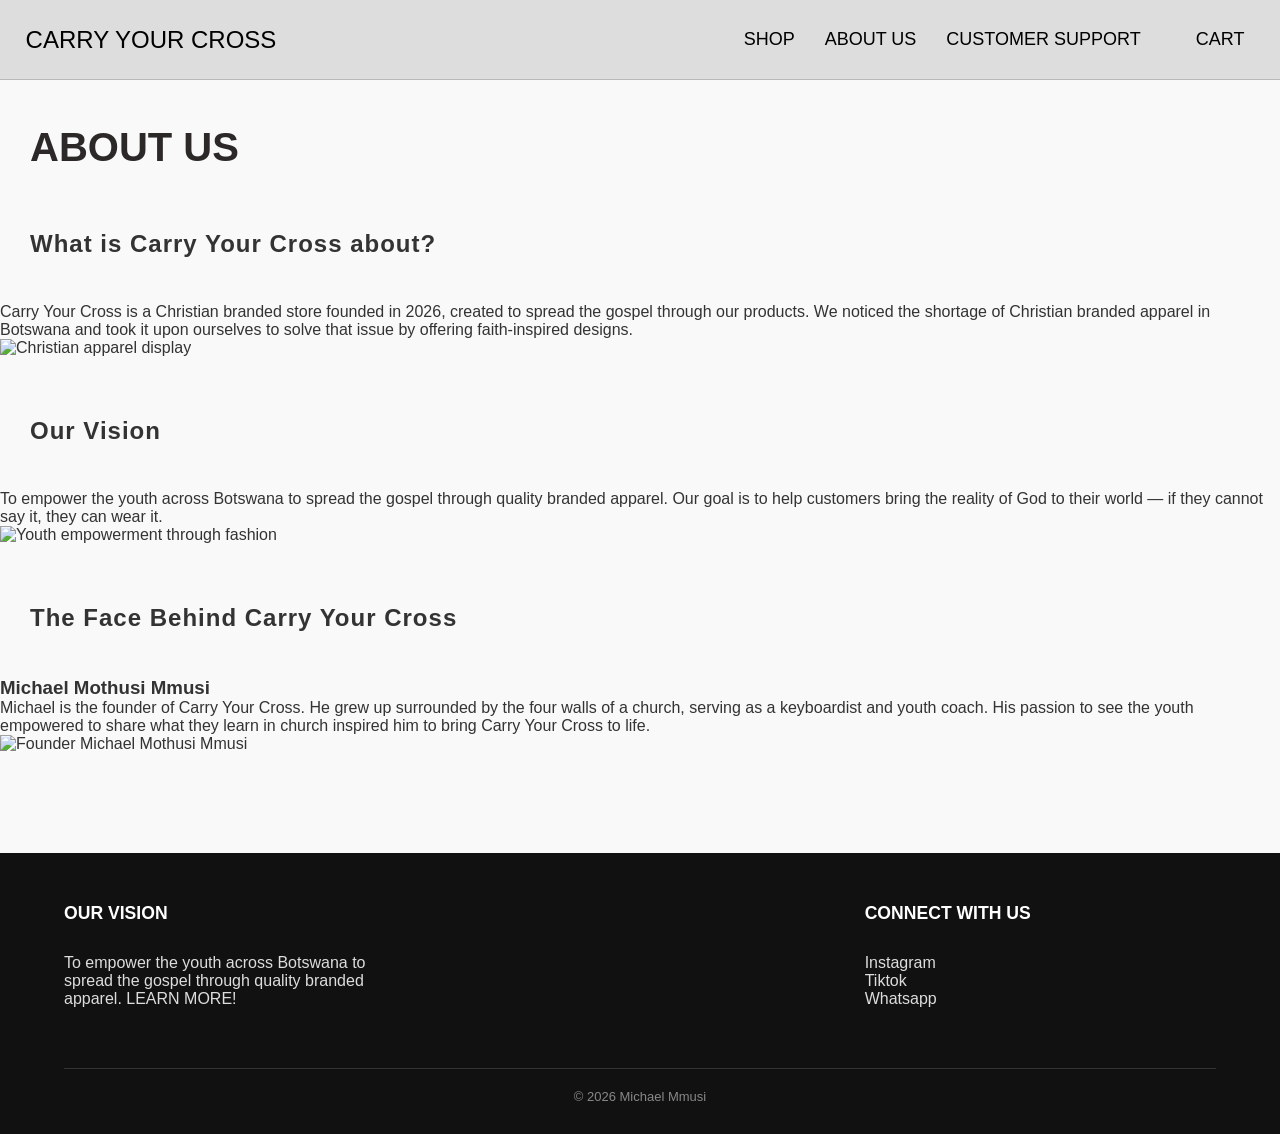
==== about.html @ c4ff5cf4 "add all pages" ====
<!DOCTYPE html>
<html lang="en">
<head>
    <meta charset="UTF-8">
    <meta name="viewport" content="width=device-width, initial-scale=1.0">
    <title>Carry Your Cross - About Us</title>
    <link rel="stylesheet" href="styles.css">
</head>
<body>

     <header>
        <div class="header-container">
            <a href="index.html" class="logo">CARRY YOUR CROSS</a>
            
            <nav>
                <a href="store.html">SHOP</a> 
                <a href="about.html">ABOUT US</a> 
                <a href="contact us.html">CUSTOMER SUPPORT</a>
                <a href="cart.html" class="cart">CART</a>
            </nav>
        </div>
    </header>

    <main>
        <h1>ABOUT US</h1>
        <article class="about-block">
            <h2>What is Carry Your Cross about?</h2>
            <p>Carry Your Cross is a Christian branded store founded in 2026, created to spread the gospel through our products. We noticed the shortage of Christian branded apparel in Botswana and took it upon ourselves to solve that issue by offering faith-inspired designs.</p>
            <img src="images/carryyourcross about1.jpg" alt="Christian apparel display" height="300" width="300">
        </article>

        <article class="about-block">
            <h2>Our Vision</h2>
            <p>To empower the youth across Botswana to spread the gospel through quality branded apparel. Our goal is to help customers bring the reality of God to their world — if they cannot say it, they can wear it.</p>
            <img src="images/carryyourcross about2.jpg" alt="Youth empowerment through fashion" height="300" width="300">
        </article>

        <article class="about-block">
            <h2>The Face Behind Carry Your Cross</h2>
            <h3>Michael Mothusi Mmusi</h3>
            <p>Michael is the founder of Carry Your Cross. He grew up surrounded by the four walls of a church, serving as a keyboardist and youth coach. His passion to see the youth empowered to share what they learn in church inspired him to bring Carry Your Cross to life.</p>
            <img src="images/carryyourcross about3.jpeg" alt="Founder Michael Mothusi Mmusi" height="300" width="300">
        </article>
    </main>

    <footer>
        <div class="footer-content">
            <div class="our-vision">
                <b>OUR VISION</b><br>
                To empower the youth across Botswana to spread the gospel through quality branded apparel. <a href="about.html">LEARN MORE!</a>
            </div>
            <div class="connect">
                <b>CONNECT WITH US</b><br>
                <a href="https://www.instagram.com/michael.mmusi/">Instagram<br>
                <a href="https://www.tiktok.com/@mothusi.mmusi">Tiktok</a><br>
                <a href="https://wa.me/26771760915">Whatsapp</a><br>
            </div>
        </div>
            <div class="copyright">        
                <a>&copy; 2026 Michael Mmusi</a>
            </div>
    </footer>
</body>
</html>
---- styles.css ----
* {
    margin: 0;
    padding: 0;
    box-sizing: border-box;
}

body {
    font-family: Arial, Helvetica, sans-serif;
    background-color: #f9f9f9;
    color: #333;
}


header {
    background-color: #ddd;
    border-bottom: 1px solid #b9b7b7;
    padding: 2%;
    margin: 0%;
    position:sticky;
    top: 0%;
}

.header-container {
    max-width: 1500px;
    display: flex;
    justify-content: space-between;
    align-items: center;
}

.logo {
    text-decoration: solid;
    font-weight: 500;
    font-size:x-large;
    font-family: 'Lucida Sans', 'Lucida Sans Regular', 'Lucida Grande', 'Lucida Sans Unicode', Geneva, Verdana, sans-serif;
    color: black;

}

nav {
    gap: 10px;
    display: flex;
    color: #333;
}

nav a {
    color:black;
    margin: 0 10px;
    font-family: 'Lucida Sans', 'Lucida Sans Regular', 'Lucida Grande', 'Lucida Sans Unicode', Geneva, Verdana, sans-serif;
    text-decoration: solid;
    font-size: large;

}

nav a:hover {
    font-weight: bold;
    text-decoration: overline
}

.cart {
    margin-left: 35px;
    display: flex;
}

.cart:hover {
    color: rgb(85, 83, 83);
}

h1 {
    margin: 45px 0 0 30px;
    COLOR: #2c2828;
   font-size: clamp(1.9rem, 5.5vw, 2.5rem);
}

.tagline {
    margin-top: 30px;
    margin-left: 30px;
    font-size: clamp(1.05rem, 3.8vw, 1.25rem);
    color: rgb(22, 16, 16);
}

.hero-container {
    display: flex;
    justify-content: space-between;
    gap: 50px;
    max-width: 1150px;
    margin: 0 auto 0px;
    padding: 0 5%;
    flex-wrap: wra2p;
}

.image {
    width: 50%;
    max-width: 1200px;
    height: 35%;
    border: rgb(85, 83, 83) 1px solid;
}

.image img {
    width: 100%;
    height: 100%;
    object-fit: cover;
}

.verse {
    width: 35%;
    max-width: 1200px;
    height: 50%;
    background-color: #f9f9f9;
    border: 1px solid #ddd;
    padding: 45px 24px;
    font-size: 0.97rem;
    line-height: 1.65;
    color: #333;
}

h2 {
    font-weight: 700;
    text-align:left;
    margin: 60px 0 45px 30px;
    letter-spacing: 1px;
}

.categories {
    display : grid;
    grid-template-columns: repeat(auto-fit, minmax(340px, 1fr));
    gap: 30px;
    width: 100%;
    max-width: 1100px;
    margin: 0 auto;
    padding: 0 5%;
}

.category-box {
    border: black solid 2px;
    background-color: whitesmoke;
    padding: 40px 25px;
    text-align: center;
    display: flex;
    justify-content: center;
    font-family: 'Lucida Sans', 'Lucida Sans Regular', 'Lucida Grande', 'Lucida Sans Unicode', Geneva, Verdana, sans-serif;
    transition: background 0.3s;
}

.category-box:hover {
    font-weight: 600;
    background-color: #f2eded;
}

.category-box a {
    text-decoration: none;
    color: black;
    display: block;
}

.category-box h3 {
    margin-bottom: 10px;
}

.category-box p {
    color: rgb(43, 47, 47);
}

.store-grid {
 display: grid;
 grid-template-columns: max-content(3);
 gap: 30px;
 max-width:1100px ;   
}

.featured {
    display: grid;
    grid-template-columns: repeat(auto-fit, minmax(280px, 1fr));
    gap:30px;
    max-width: 1100px;
    width: 100%;
    margin: 0 auto;
    padding: 0 5%;
}

.product {
    border: 1px solid #ddd;
    background-color: whitesmoke;
    padding: 20px 15px;
    text-align: center;
}

.product img {
    width: 100%;
    height: 260px;
    object-fit: contain;
    margin: 2px 2px 15px;
    padding: 10px;

}

.product b {
    display: block;
    color: #111;
    margin-bottom: 15px;
    font-size: medium;
}

.product p {
    font-weight:500;
    color:#111;
    margin-bottom: 15px;
    font-size: medium;

}

.product button {
    cursor: pointer;
    color: aquamarine;
    background-color: #111;
    padding: 12px 28px;
    font-weight: 500;
    border: none;
    max-width: 200px;
    width: 100%;
    transition: background 0.3s;
}

.product button:hover {
    background-color: #333;
    font-weight: 600;
}


footer {
    background-color: #111;
    color: #ddd;
    padding: 50px 5% 30px;
    margin-top: 100px;
    font-size: medium;
}

.footer-content {
    max-width: 1300px;
    width: 100%;
    margin: 0 auto;
    display: flex;
    justify-content: space-between;
    flex-wrap: wrap;
    gap: 39%;
}

.our-vision, .connect {
    flex: 1;
    min-width: 280px;
}

.our-vision b, .connect b {
    color: white;
    font-size: 1.1rem;
    display: block;
    margin-bottom: 12px;
}

.our-vision a, .connect a {
    color: #ddd;
    text-decoration: none;
}

.our-vision a:hover, .connect a:hover {
    color: white;
    text-decoration: underline;
}

.copyright {
    text-align: center;
    margin-top: 60px;
    padding-top: 20px;
    border-top: 1px solid #333;
    color: #888;
    font-size: small;
}
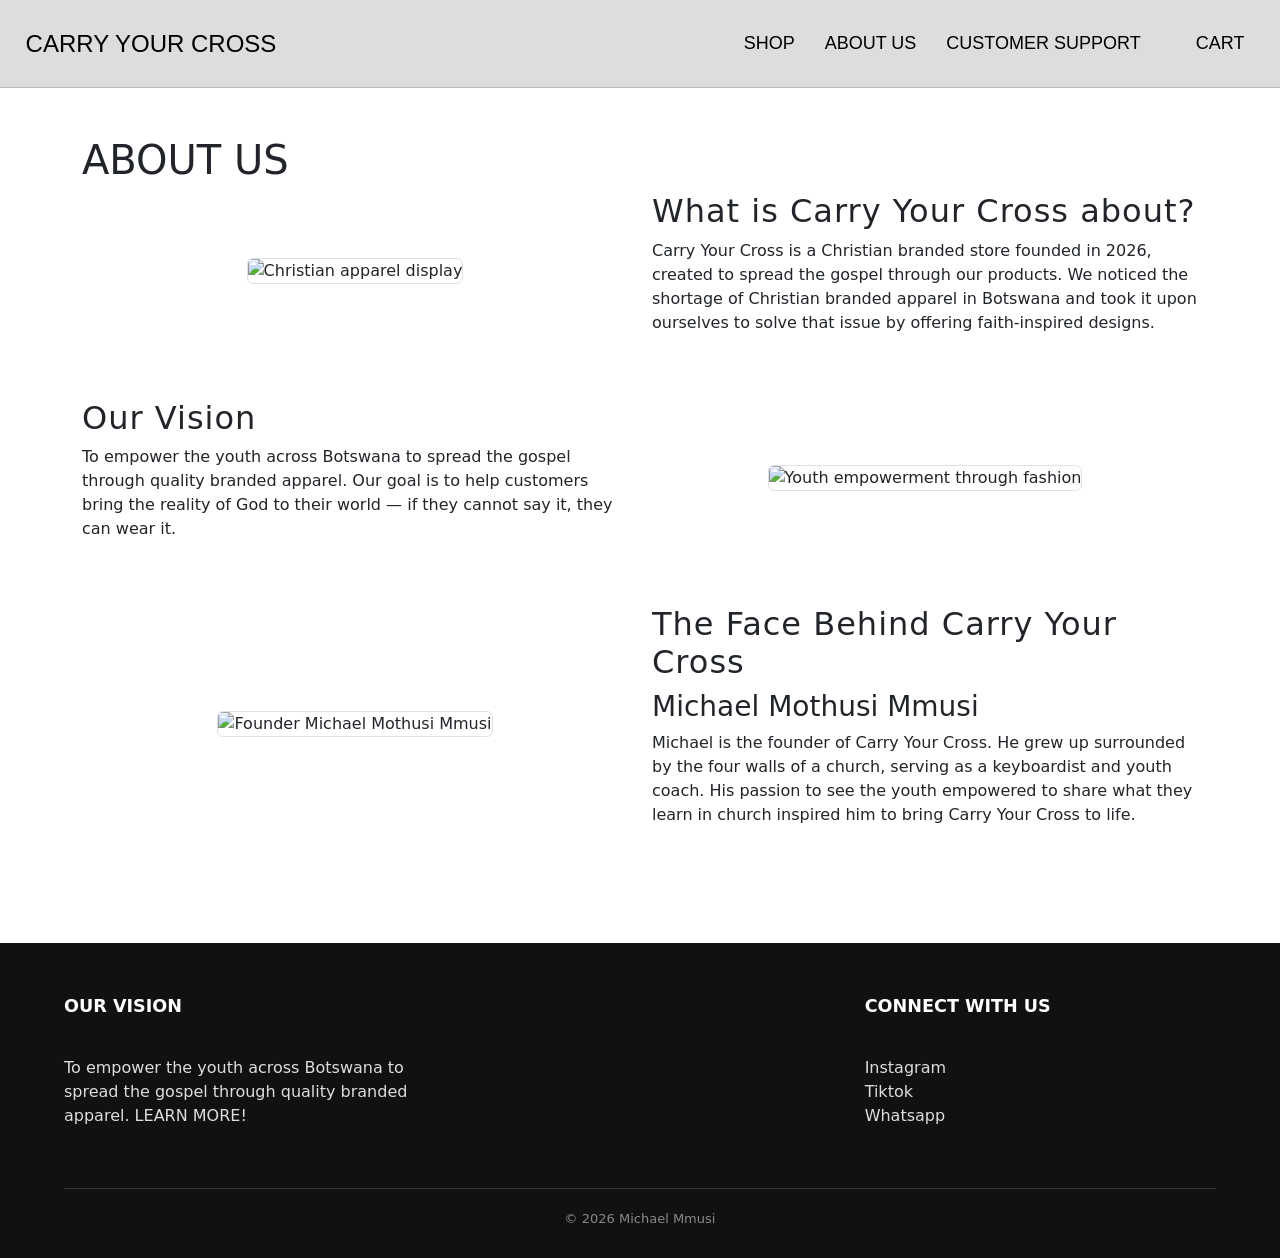
==== commit d62f8db7: "Add files via upload" ====
--- a/about.html
+++ b/about.html
@@ -1,64 +1,85 @@
-<!DOCTYPE html>
-<html lang="en">
-<head>
-    <meta charset="UTF-8">
-    <meta name="viewport" content="width=device-width, initial-scale=1.0">
-    <title>Carry Your Cross - About Us</title>
-    <link rel="stylesheet" href="styles.css">
-</head>
-<body>
-
-     <header>
-        <div class="header-container">
-            <a href="index.html" class="logo">CARRY YOUR CROSS</a>
-            
-            <nav>
-                <a href="store.html">SHOP</a> 
-                <a href="about.html">ABOUT US</a> 
-                <a href="contact us.html">CUSTOMER SUPPORT</a>
-                <a href="cart.html" class="cart">CART</a>
-            </nav>
-        </div>
-    </header>
-
-    <main>
-        <h1>ABOUT US</h1>
-        <article class="about-block">
-            <h2>What is Carry Your Cross about?</h2>
-            <p>Carry Your Cross is a Christian branded store founded in 2026, created to spread the gospel through our products. We noticed the shortage of Christian branded apparel in Botswana and took it upon ourselves to solve that issue by offering faith-inspired designs.</p>
-            <img src="images/carryyourcross about1.jpg" alt="Christian apparel display" height="300" width="300">
-        </article>
-
-        <article class="about-block">
-            <h2>Our Vision</h2>
-            <p>To empower the youth across Botswana to spread the gospel through quality branded apparel. Our goal is to help customers bring the reality of God to their world — if they cannot say it, they can wear it.</p>
-            <img src="images/carryyourcross about2.jpg" alt="Youth empowerment through fashion" height="300" width="300">
-        </article>
-
-        <article class="about-block">
-            <h2>The Face Behind Carry Your Cross</h2>
-            <h3>Michael Mothusi Mmusi</h3>
-            <p>Michael is the founder of Carry Your Cross. He grew up surrounded by the four walls of a church, serving as a keyboardist and youth coach. His passion to see the youth empowered to share what they learn in church inspired him to bring Carry Your Cross to life.</p>
-            <img src="images/carryyourcross about3.jpeg" alt="Founder Michael Mothusi Mmusi" height="300" width="300">
-        </article>
-    </main>
-
-    <footer>
-        <div class="footer-content">
-            <div class="our-vision">
-                <b>OUR VISION</b><br>
-                To empower the youth across Botswana to spread the gospel through quality branded apparel. <a href="about.html">LEARN MORE!</a>
-            </div>
-            <div class="connect">
-                <b>CONNECT WITH US</b><br>
-                <a href="https://www.instagram.com/michael.mmusi/">Instagram<br>
-                <a href="https://www.tiktok.com/@mothusi.mmusi">Tiktok</a><br>
-                <a href="https://wa.me/26771760915">Whatsapp</a><br>
-            </div>
-        </div>
-            <div class="copyright">        
-                <a>&copy; 2026 Michael Mmusi</a>
-            </div>
-    </footer>
-</body>
-</html>
+<!DOCTYPE html>
+<html lang="en">
+<head>
+  <meta charset="UTF-8">
+  <meta name="viewport" content="width=device-width, initial-scale=1.0">
+  <title>Carry Your Cross - About Us</title>
+  <link rel="stylesheet" href="styles.css">
+  <link href="https://cdn.jsdelivr.net/npm/bootstrap@5.3.0/dist/css/bootstrap.min.css" rel="stylesheet">
+</head>
+<body>
+  <header>
+    <div class="header-container">
+      <a href="index.html" class="logo">CARRY YOUR CROSS</a>
+      <nav>
+        <a href="Store.html">SHOP</a> 
+        <a href="about.html">ABOUT US</a> 
+        <a href="contact-us.html">CUSTOMER SUPPORT</a>
+        <a href="Cart.html" class="cart">CART</a>
+      </nav>
+    </div>
+  </header>
+
+  <main class="container my-5">
+    <h1>ABOUT US</h1>
+    <div class="row align-items-center mb-5">
+      <div class="col-12 col-md-6 text-center">
+        <img src="images/carryyourcross about1.jpg" alt="Christian apparel display" class="img-fluid rounded border" style="max-height:400px; object-fit:cover;">
+      </div>
+      <div class="col-12 col-md-6">
+        <h2>What is Carry Your Cross about?</h2>
+        <p>Carry Your Cross is a Christian branded store founded in 2026, created to spread the gospel through our products.
+        We noticed the shortage of Christian branded apparel in Botswana and took it upon ourselves to solve that issue 
+        by offering faith-inspired designs.</p>
+      </div>
+    </div>
+
+
+    <div class="row align-items-center mb-5">
+      <div class="col-12 col-md-6 order-md-2 text-center">
+        <img src="images/carryyourcross about2.jpg" alt="Youth empowerment through fashion" class="img-fluid rounded border" style="max-height:400px; object-fit:cover;">
+      </div>
+      <div class="col-12 col-md-6 order-md-1">
+        <h2>Our Vision</h2>
+        <p>To empower the youth across Botswana to spread the gospel through quality branded apparel. Our goal is to help customers
+        bring the reality of God to their world — if they cannot say it, they can wear it.</p>
+      </div>
+    </div>
+
+
+    <div class="row align-items-center mb-5">
+      <div class="col-12 col-md-6 text-center">
+        <img src="images/carryyourcross about3.jpeg" alt="Founder Michael Mothusi Mmusi" class="img-fluid rounded border" style="max-height:400px; object-fit:cover;">
+      </div>
+      <div class="col-12 col-md-6">
+        <h2>The Face Behind Carry Your Cross</h2>
+        <h3>Michael Mothusi Mmusi</h3>
+        <p>Michael is the founder of Carry Your Cross. He grew up surrounded by the four walls of a church, serving as a keyboardist
+        and youth coach. His passion to see the youth empowered to share what they learn in church inspired him to
+        bring Carry Your Cross to life.</p>
+      </div>
+    </div>
+  </main>
+
+  <footer>
+    <div class="footer-content">
+      <div class="our-vision">
+        <b>OUR VISION</b><br>
+        To empower the youth across Botswana to spread the gospel through quality branded apparel. <a href="about.html">LEARN MORE!</a>
+      </div>
+      <div class="connect">
+        <b>CONNECT WITH US</b><br>
+        <a href="https://www.instagram.com/michael.mmusi/">Instagram</a><br>
+        <a href="https://www.tiktok.com/@mothusi.mmusi">Tiktok</a><br>
+        <a href="https://wa.me/26771760915">Whatsapp</a><br>
+      </div>
+    </div>
+    <div class="copyright">        
+      <a>&copy; 2026 Michael Mmusi</a>
+    </div>
+  </footer>
+
+  <script src="https://cdn.jsdelivr.net/npm/@popperjs/core@2.11.6/dist/umd/popper.min.js"></script>
+  <script src="https://cdn.jsdelivr.net/npm/bootstrap@5.3.0/dist/js/bootstrap.min.js"></script>
+</body>
+</html>
--- a/styles.css
+++ b/styles.css
@@ -1,276 +1,289 @@
-* {
-    margin: 0;
-    padding: 0;
-    box-sizing: border-box;
-}
-
-body {
-    font-family: Arial, Helvetica, sans-serif;
-    background-color: #f9f9f9;
-    color: #333;
-}
-
-
-header {
-    background-color: #ddd;
-    border-bottom: 1px solid #b9b7b7;
-    padding: 2%;
-    margin: 0%;
-    position:sticky;
-    top: 0%;
-}
-
-.header-container {
-    max-width: 1500px;
-    display: flex;
-    justify-content: space-between;
-    align-items: center;
-}
-
-.logo {
-    text-decoration: solid;
-    font-weight: 500;
-    font-size:x-large;
-    font-family: 'Lucida Sans', 'Lucida Sans Regular', 'Lucida Grande', 'Lucida Sans Unicode', Geneva, Verdana, sans-serif;
-    color: black;
-
-}
-
-nav {
-    gap: 10px;
-    display: flex;
-    color: #333;
-}
-
-nav a {
-    color:black;
-    margin: 0 10px;
-    font-family: 'Lucida Sans', 'Lucida Sans Regular', 'Lucida Grande', 'Lucida Sans Unicode', Geneva, Verdana, sans-serif;
-    text-decoration: solid;
-    font-size: large;
-
-}
-
-nav a:hover {
-    font-weight: bold;
-    text-decoration: overline
-}
-
-.cart {
-    margin-left: 35px;
-    display: flex;
-}
-
-.cart:hover {
-    color: rgb(85, 83, 83);
-}
-
-h1 {
-    margin: 45px 0 0 30px;
-    COLOR: #2c2828;
-   font-size: clamp(1.9rem, 5.5vw, 2.5rem);
-}
-
-.tagline {
-    margin-top: 30px;
-    margin-left: 30px;
-    font-size: clamp(1.05rem, 3.8vw, 1.25rem);
-    color: rgb(22, 16, 16);
-}
-
-.hero-container {
-    display: flex;
-    justify-content: space-between;
-    gap: 50px;
-    max-width: 1150px;
-    margin: 0 auto 0px;
-    padding: 0 5%;
-    flex-wrap: wra2p;
-}
-
-.image {
-    width: 50%;
-    max-width: 1200px;
-    height: 35%;
-    border: rgb(85, 83, 83) 1px solid;
-}
-
-.image img {
-    width: 100%;
-    height: 100%;
-    object-fit: cover;
-}
-
-.verse {
-    width: 35%;
-    max-width: 1200px;
-    height: 50%;
-    background-color: #f9f9f9;
-    border: 1px solid #ddd;
-    padding: 45px 24px;
-    font-size: 0.97rem;
-    line-height: 1.65;
-    color: #333;
-}
-
-h2 {
-    font-weight: 700;
-    text-align:left;
-    margin: 60px 0 45px 30px;
-    letter-spacing: 1px;
-}
-
-.categories {
-    display : grid;
-    grid-template-columns: repeat(auto-fit, minmax(340px, 1fr));
-    gap: 30px;
-    width: 100%;
-    max-width: 1100px;
-    margin: 0 auto;
-    padding: 0 5%;
-}
-
-.category-box {
-    border: black solid 2px;
-    background-color: whitesmoke;
-    padding: 40px 25px;
-    text-align: center;
-    display: flex;
-    justify-content: center;
-    font-family: 'Lucida Sans', 'Lucida Sans Regular', 'Lucida Grande', 'Lucida Sans Unicode', Geneva, Verdana, sans-serif;
-    transition: background 0.3s;
-}
-
-.category-box:hover {
-    font-weight: 600;
-    background-color: #f2eded;
-}
-
-.category-box a {
-    text-decoration: none;
-    color: black;
-    display: block;
-}
-
-.category-box h3 {
-    margin-bottom: 10px;
-}
-
-.category-box p {
-    color: rgb(43, 47, 47);
-}
-
-.store-grid {
- display: grid;
- grid-template-columns: max-content(3);
- gap: 30px;
- max-width:1100px ;   
-}
-
-.featured {
-    display: grid;
-    grid-template-columns: repeat(auto-fit, minmax(280px, 1fr));
-    gap:30px;
-    max-width: 1100px;
-    width: 100%;
-    margin: 0 auto;
-    padding: 0 5%;
-}
-
-.product {
-    border: 1px solid #ddd;
-    background-color: whitesmoke;
-    padding: 20px 15px;
-    text-align: center;
-}
-
-.product img {
-    width: 100%;
-    height: 260px;
-    object-fit: contain;
-    margin: 2px 2px 15px;
-    padding: 10px;
-
-}
-
-.product b {
-    display: block;
-    color: #111;
-    margin-bottom: 15px;
-    font-size: medium;
-}
-
-.product p {
-    font-weight:500;
-    color:#111;
-    margin-bottom: 15px;
-    font-size: medium;
-
-}
-
-.product button {
-    cursor: pointer;
-    color: aquamarine;
-    background-color: #111;
-    padding: 12px 28px;
-    font-weight: 500;
-    border: none;
-    max-width: 200px;
-    width: 100%;
-    transition: background 0.3s;
-}
-
-.product button:hover {
-    background-color: #333;
-    font-weight: 600;
-}
-
-
-footer {
-    background-color: #111;
-    color: #ddd;
-    padding: 50px 5% 30px;
-    margin-top: 100px;
-    font-size: medium;
-}
-
-.footer-content {
-    max-width: 1300px;
-    width: 100%;
-    margin: 0 auto;
-    display: flex;
-    justify-content: space-between;
-    flex-wrap: wrap;
-    gap: 39%;
-}
-
-.our-vision, .connect {
-    flex: 1;
-    min-width: 280px;
-}
-
-.our-vision b, .connect b {
-    color: white;
-    font-size: 1.1rem;
-    display: block;
-    margin-bottom: 12px;
-}
-
-.our-vision a, .connect a {
-    color: #ddd;
-    text-decoration: none;
-}
-
-.our-vision a:hover, .connect a:hover {
-    color: white;
-    text-decoration: underline;
-}
-
-.copyright {
-    text-align: center;
-    margin-top: 60px;
-    padding-top: 20px;
-    border-top: 1px solid #333;
-    color: #888;
-    font-size: small;
-}
+* {
+    margin: 0;
+    padding: 0;
+    box-sizing: border-box;
+}
+
+body {
+    font-family: Arial, Helvetica, sans-serif;
+    background-color: #f9f9f9;
+    color: #333;
+}
+
+
+header {
+    background-color: #ddd;
+    border-bottom: 1px solid #b9b7b7;
+    padding: 2%;
+    margin: 0%;
+    position:sticky;
+    top: 0%;
+}
+
+.header-container {
+    max-width: 1500px;
+    display: flex;
+    flex-wrap: wrap;
+    gap: 10px;
+    justify-content: space-between;
+    align-items: center;
+}
+
+.logo {
+    text-decoration: solid;
+    font-weight: 500;
+    font-size:x-large;
+    font-family: 'Lucida Sans', 'Lucida Sans Regular', 'Lucida Grande', 'Lucida Sans Unicode', Geneva, Verdana, sans-serif;
+    color: black;
+
+}
+
+nav {
+    gap: 10px;
+    display: flex;
+    flex-wrap: wrap;
+    color: #333;
+}
+
+nav a {
+    color:black;
+    margin: 0 10px;
+    font-family: 'Lucida Sans', 'Lucida Sans Regular', 'Lucida Grande', 'Lucida Sans Unicode', Geneva, Verdana, sans-serif;
+    text-decoration: solid;
+    font-size: large;
+
+}
+
+nav a:hover {
+    font-weight: bold;
+    text-decoration: overline
+}
+
+.cart {
+    margin-left: 35px;
+    display: flex;
+}
+
+.cart:hover {
+    color: rgb(85, 83, 83);
+}
+
+h1 {
+    COLOR: #2c2828;
+   font-size: clamp(1.9rem, 5.5vw, 2.5rem);
+   margin: 45px 0 0;
+}
+
+.tagline {
+    margin-top: 30px;
+    font-size: clamp(1.05rem, 3.8vw, 1.25rem);
+    color: rgb(22, 16, 16);
+    margin-top: 20px;
+}
+
+
+h2 {
+    font-weight: 700;
+    text-align:left;
+    letter-spacing: 1px;
+    margin: 60px 0 30px 0;
+}
+
+#cartTable {
+    background-color: #fff;
+    border: 1px solid #ddd;
+    width: 100%;
+    border-collapse: collapse;
+}
+#cartTable th {
+    background-color: #f2f2f2;
+    font-weight: 600;
+}
+#cartTable td, #cartTable th {
+    padding: 12px;
+    text-align: center;
+    border: 1px solid #ddd;
+}
+#cartTable tbody tr:hover {
+    background-color: #f9f9f9;
+}
+
+.summary-box button {
+    cursor: pointer;
+    background-color: #111;
+    color: aquamarine;
+    padding: 12px 28px;
+    font-weight: 500;
+    border: none;
+    width: 100%;
+    margin-bottom: 10px;
+    transition: background 0.3s;
+    border-radius: 4px;
+}
+
+.summary-box p {
+    margin-bottom: 20px;
+    font-size: 1.1rem;
+}
+.summary-box button {
+    display: block;
+    width: 100%;
+    margin-bottom: 10px;
+    padding: 12px;
+    font-size: 1rem;
+    cursor: pointer;
+    border-radius: 4px;
+}
+
+.summary-box button:hover {
+    background-color: #333;
+    font-weight: 600;
+}
+
+.summary-box .btn-primary {
+    background-color: #111;
+    border: none;
+    color: aquamarine;
+}
+.summary-box .btn-primary:hover {
+    background-color: #333;
+}
+
+.summary-box .btn-outline-danger {
+    background-color: transparent;
+    border: 2px solid #dc3545;
+    color: #dc3545;
+}
+
+.summary-box .btn-outline-danger:hover {
+    background-color: #dc3545;
+    color: #fff;
+}
+
+.category-box {
+    border: black solid 2px;
+    background-color: whitesmoke;
+    padding: 40px 25px;
+    text-align: center;
+    display: flex;
+    justify-content: center;
+    font-family: 'Lucida Sans', 'Lucida Sans Regular', 'Lucida Grande', 'Lucida Sans Unicode', Geneva, Verdana, sans-serif;
+    transition: background 0.3s;
+}
+
+.category-box:hover {
+    font-weight: 600;
+    background-color: #f2eded;
+}
+
+.category-box a {
+    text-decoration: none;
+    color: black;
+    display: block;
+}
+
+.category-box h3 {
+    margin-bottom: 10px;
+}
+
+.category-box p {
+    color: rgb(43, 47, 47);
+}
+
+.product {
+    border: 1px solid #ddd;
+    background-color: whitesmoke;
+    padding: 20px 15px;
+    text-align: center;
+}
+
+.product img {
+    width: 100%;
+    height: 260px;
+    object-fit: contain;
+    margin: 2px 2px 15px;
+    padding: 10px;
+
+}
+
+.product b {
+    display: block;
+    color: #111;
+    margin-bottom: 15px;
+    font-size: medium;
+}
+
+.product p {
+    font-weight:500;
+    color:#111;
+    margin-bottom: 15px;
+    font-size: medium;
+
+}
+
+.product button {
+    cursor: pointer;
+    color: aquamarine;
+    background-color: #111;
+    padding: 12px 28px;
+    font-weight: 500;
+    border: none;
+    max-width: 200px;
+    width: 100%;
+    transition: background 0.3s;
+}
+
+.product button:hover {
+    background-color: #333;
+    font-weight: 600;
+}
+
+
+footer {
+    background-color: #111;
+    color: #ddd;
+    padding: 50px 5% 30px;
+    margin-top: 100px;
+    font-size: medium;
+}
+
+.footer-content {
+    max-width: 1300px;
+    width: 100%;
+    margin: 0 auto;
+    display: flex;
+    justify-content: space-between;
+    flex-wrap: wrap;
+    gap: 39%;
+}
+
+.our-vision, .connect {
+    flex: 1;
+    min-width: 280px;
+}
+
+.our-vision b, .connect b {
+    color: white;
+    font-size: 1.1rem;
+    display: block;
+    margin-bottom: 12px;
+}
+
+.our-vision a, .connect a {
+    color: #ddd;
+    text-decoration: none;
+}
+
+.our-vision a:hover, .connect a:hover {
+    color: white;
+    text-decoration: underline;
+}
+
+.copyright {
+    text-align: center;
+    margin-top: 60px;
+    padding-top: 20px;
+    border-top: 1px solid #333;
+    color: #888;
+    font-size: small;
+}
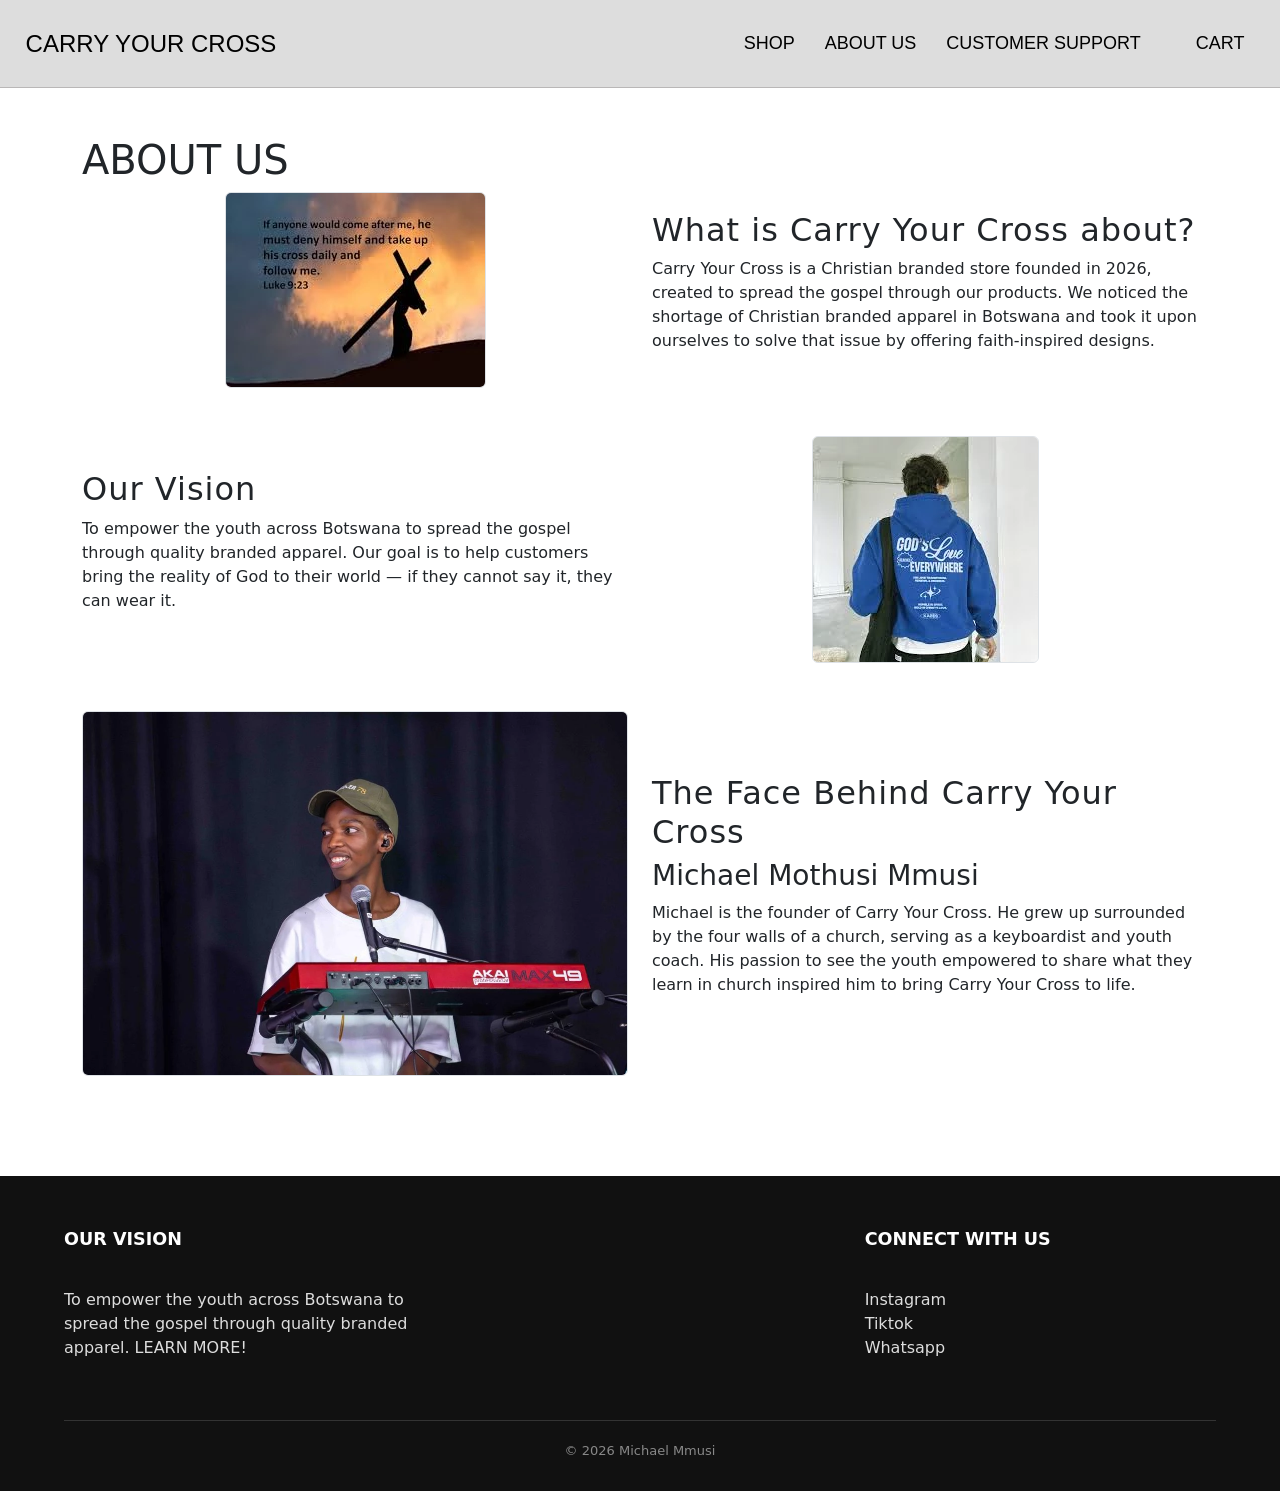
==== commit 930bb943: "fixing images" ====
--- a/about.html
+++ b/about.html
@@ -1,85 +1,85 @@
-<!DOCTYPE html>
-<html lang="en">
-<head>
-  <meta charset="UTF-8">
-  <meta name="viewport" content="width=device-width, initial-scale=1.0">
-  <title>Carry Your Cross - About Us</title>
-  <link rel="stylesheet" href="styles.css">
-  <link href="https://cdn.jsdelivr.net/npm/bootstrap@5.3.0/dist/css/bootstrap.min.css" rel="stylesheet">
-</head>
-<body>
-  <header>
-    <div class="header-container">
-      <a href="index.html" class="logo">CARRY YOUR CROSS</a>
-      <nav>
-        <a href="Store.html">SHOP</a> 
-        <a href="about.html">ABOUT US</a> 
-        <a href="contact-us.html">CUSTOMER SUPPORT</a>
-        <a href="Cart.html" class="cart">CART</a>
-      </nav>
-    </div>
-  </header>
-
-  <main class="container my-5">
-    <h1>ABOUT US</h1>
-    <div class="row align-items-center mb-5">
-      <div class="col-12 col-md-6 text-center">
-        <img src="images/carryyourcross about1.jpg" alt="Christian apparel display" class="img-fluid rounded border" style="max-height:400px; object-fit:cover;">
-      </div>
-      <div class="col-12 col-md-6">
-        <h2>What is Carry Your Cross about?</h2>
-        <p>Carry Your Cross is a Christian branded store founded in 2026, created to spread the gospel through our products.
-        We noticed the shortage of Christian branded apparel in Botswana and took it upon ourselves to solve that issue 
-        by offering faith-inspired designs.</p>
-      </div>
-    </div>
-
-
-    <div class="row align-items-center mb-5">
-      <div class="col-12 col-md-6 order-md-2 text-center">
-        <img src="images/carryyourcross about2.jpg" alt="Youth empowerment through fashion" class="img-fluid rounded border" style="max-height:400px; object-fit:cover;">
-      </div>
-      <div class="col-12 col-md-6 order-md-1">
-        <h2>Our Vision</h2>
-        <p>To empower the youth across Botswana to spread the gospel through quality branded apparel. Our goal is to help customers
-        bring the reality of God to their world — if they cannot say it, they can wear it.</p>
-      </div>
-    </div>
-
-
-    <div class="row align-items-center mb-5">
-      <div class="col-12 col-md-6 text-center">
-        <img src="images/carryyourcross about3.jpeg" alt="Founder Michael Mothusi Mmusi" class="img-fluid rounded border" style="max-height:400px; object-fit:cover;">
-      </div>
-      <div class="col-12 col-md-6">
-        <h2>The Face Behind Carry Your Cross</h2>
-        <h3>Michael Mothusi Mmusi</h3>
-        <p>Michael is the founder of Carry Your Cross. He grew up surrounded by the four walls of a church, serving as a keyboardist
-        and youth coach. His passion to see the youth empowered to share what they learn in church inspired him to
-        bring Carry Your Cross to life.</p>
-      </div>
-    </div>
-  </main>
-
-  <footer>
-    <div class="footer-content">
-      <div class="our-vision">
-        <b>OUR VISION</b><br>
-        To empower the youth across Botswana to spread the gospel through quality branded apparel. <a href="about.html">LEARN MORE!</a>
-      </div>
-      <div class="connect">
-        <b>CONNECT WITH US</b><br>
-        <a href="https://www.instagram.com/michael.mmusi/">Instagram</a><br>
-        <a href="https://www.tiktok.com/@mothusi.mmusi">Tiktok</a><br>
-        <a href="https://wa.me/26771760915">Whatsapp</a><br>
-      </div>
-    </div>
-    <div class="copyright">        
-      <a>&copy; 2026 Michael Mmusi</a>
-    </div>
-  </footer>
-
-  <script src="https://cdn.jsdelivr.net/npm/@popperjs/core@2.11.6/dist/umd/popper.min.js"></script>
-  <script src="https://cdn.jsdelivr.net/npm/bootstrap@5.3.0/dist/js/bootstrap.min.js"></script>
-</body>
-</html>
+<!DOCTYPE html>
+<html lang="en">
+<head>
+  <meta charset="UTF-8">
+  <meta name="viewport" content="width=device-width, initial-scale=1.0">
+  <title>Carry Your Cross - About Us</title>
+  <link rel="stylesheet" href="styles.css">
+  <link href="https://cdn.jsdelivr.net/npm/bootstrap@5.3.0/dist/css/bootstrap.min.css" rel="stylesheet">
+</head>
+<body>
+  <header>
+    <div class="header-container">
+      <a href="index.html" class="logo">CARRY YOUR CROSS</a>
+      <nav>
+        <a href="Store.html">SHOP</a> 
+        <a href="about.html">ABOUT US</a> 
+        <a href="contact-us.html">CUSTOMER SUPPORT</a>
+        <a href="Cart.html" class="cart">CART</a>
+      </nav>
+    </div>
+  </header>
+
+  <main class="container my-5">
+    <h1>ABOUT US</h1>
+    <div class="row align-items-center mb-5">
+      <div class="col-12 col-md-6 text-center">
+        <img src="Images/about_1.webp" alt="Christian apparel display" class="img-fluid rounded border" style="max-height:400px; object-fit:cover;">
+      </div>
+      <div class="col-12 col-md-6">
+        <h2>What is Carry Your Cross about?</h2>
+        <p>Carry Your Cross is a Christian branded store founded in 2026, created to spread the gospel through our products.
+        We noticed the shortage of Christian branded apparel in Botswana and took it upon ourselves to solve that issue 
+        by offering faith-inspired designs.</p>
+      </div>
+    </div>
+
+
+    <div class="row align-items-center mb-5">
+      <div class="col-12 col-md-6 order-md-2 text-center">
+        <img src="Images/about_2.webp" alt="Youth empowerment through fashion" class="img-fluid rounded border" style="max-height:400px; object-fit:cover;">
+      </div>
+      <div class="col-12 col-md-6 order-md-1">
+        <h2>Our Vision</h2>
+        <p>To empower the youth across Botswana to spread the gospel through quality branded apparel. Our goal is to help customers
+        bring the reality of God to their world — if they cannot say it, they can wear it.</p>
+      </div>
+    </div>
+
+
+    <div class="row align-items-center mb-5">
+      <div class="col-12 col-md-6 text-center">
+        <img src="Images/about_3.webp" alt="Founder Michael Mothusi Mmusi" class="img-fluid rounded border" style="max-height:400px; object-fit:cover;">
+      </div>
+      <div class="col-12 col-md-6">
+        <h2>The Face Behind Carry Your Cross</h2>
+        <h3>Michael Mothusi Mmusi</h3>
+        <p>Michael is the founder of Carry Your Cross. He grew up surrounded by the four walls of a church, serving as a keyboardist
+        and youth coach. His passion to see the youth empowered to share what they learn in church inspired him to
+        bring Carry Your Cross to life.</p>
+      </div>
+    </div>
+  </main>
+
+     <footer>
+        <div class="footer-content">
+            <div class="our-vision">
+                <b>OUR VISION</b><br>
+                To empower the youth across Botswana to spread the gospel through quality branded apparel. <a href="about.html">LEARN MORE!</a>
+            </div>
+            <div class="connect">
+                <b>CONNECT WITH US</b><br>
+                <a href="https://www.instagram.com/michael.mmusi/">Instagram</a><br>
+                <a href="https://www.tiktok.com/@mothusi.mmusi">Tiktok</a><br>
+                <a href="https://wa.me/26771760915">Whatsapp</a><br>
+            </div>
+        </div>
+            <div class="copyright">        
+                <a>&copy; 2026 Michael Mmusi</a>
+            </div>
+    </footer>
+
+  <script src="https://cdn.jsdelivr.net/npm/@popperjs/core@2.11.6/dist/umd/popper.min.js"></script>
+  <script src="https://cdn.jsdelivr.net/npm/bootstrap@5.3.0/dist/js/bootstrap.min.js"></script>
+</body>
+</html>
--- a/styles.css
+++ b/styles.css
@@ -1,289 +1,394 @@
-* {
-    margin: 0;
-    padding: 0;
-    box-sizing: border-box;
-}
-
-body {
-    font-family: Arial, Helvetica, sans-serif;
-    background-color: #f9f9f9;
-    color: #333;
-}
-
-
-header {
-    background-color: #ddd;
-    border-bottom: 1px solid #b9b7b7;
-    padding: 2%;
-    margin: 0%;
-    position:sticky;
-    top: 0%;
-}
-
-.header-container {
-    max-width: 1500px;
-    display: flex;
-    flex-wrap: wrap;
-    gap: 10px;
-    justify-content: space-between;
-    align-items: center;
-}
-
-.logo {
-    text-decoration: solid;
-    font-weight: 500;
-    font-size:x-large;
-    font-family: 'Lucida Sans', 'Lucida Sans Regular', 'Lucida Grande', 'Lucida Sans Unicode', Geneva, Verdana, sans-serif;
-    color: black;
-
-}
-
-nav {
-    gap: 10px;
-    display: flex;
-    flex-wrap: wrap;
-    color: #333;
-}
-
-nav a {
-    color:black;
-    margin: 0 10px;
-    font-family: 'Lucida Sans', 'Lucida Sans Regular', 'Lucida Grande', 'Lucida Sans Unicode', Geneva, Verdana, sans-serif;
-    text-decoration: solid;
-    font-size: large;
-
-}
-
-nav a:hover {
-    font-weight: bold;
-    text-decoration: overline
-}
-
-.cart {
-    margin-left: 35px;
-    display: flex;
-}
-
-.cart:hover {
-    color: rgb(85, 83, 83);
-}
-
-h1 {
-    COLOR: #2c2828;
-   font-size: clamp(1.9rem, 5.5vw, 2.5rem);
-   margin: 45px 0 0;
-}
-
-.tagline {
-    margin-top: 30px;
-    font-size: clamp(1.05rem, 3.8vw, 1.25rem);
-    color: rgb(22, 16, 16);
-    margin-top: 20px;
-}
-
-
-h2 {
-    font-weight: 700;
-    text-align:left;
-    letter-spacing: 1px;
-    margin: 60px 0 30px 0;
-}
-
-#cartTable {
-    background-color: #fff;
-    border: 1px solid #ddd;
-    width: 100%;
-    border-collapse: collapse;
-}
-#cartTable th {
-    background-color: #f2f2f2;
-    font-weight: 600;
-}
-#cartTable td, #cartTable th {
-    padding: 12px;
-    text-align: center;
-    border: 1px solid #ddd;
-}
-#cartTable tbody tr:hover {
-    background-color: #f9f9f9;
-}
-
-.summary-box button {
-    cursor: pointer;
-    background-color: #111;
-    color: aquamarine;
-    padding: 12px 28px;
-    font-weight: 500;
-    border: none;
-    width: 100%;
-    margin-bottom: 10px;
-    transition: background 0.3s;
-    border-radius: 4px;
-}
-
-.summary-box p {
-    margin-bottom: 20px;
-    font-size: 1.1rem;
-}
-.summary-box button {
-    display: block;
-    width: 100%;
-    margin-bottom: 10px;
-    padding: 12px;
-    font-size: 1rem;
-    cursor: pointer;
-    border-radius: 4px;
-}
-
-.summary-box button:hover {
-    background-color: #333;
-    font-weight: 600;
-}
-
-.summary-box .btn-primary {
-    background-color: #111;
-    border: none;
-    color: aquamarine;
-}
-.summary-box .btn-primary:hover {
-    background-color: #333;
-}
-
-.summary-box .btn-outline-danger {
-    background-color: transparent;
-    border: 2px solid #dc3545;
-    color: #dc3545;
-}
-
-.summary-box .btn-outline-danger:hover {
-    background-color: #dc3545;
-    color: #fff;
-}
-
-.category-box {
-    border: black solid 2px;
-    background-color: whitesmoke;
-    padding: 40px 25px;
-    text-align: center;
-    display: flex;
-    justify-content: center;
-    font-family: 'Lucida Sans', 'Lucida Sans Regular', 'Lucida Grande', 'Lucida Sans Unicode', Geneva, Verdana, sans-serif;
-    transition: background 0.3s;
-}
-
-.category-box:hover {
-    font-weight: 600;
-    background-color: #f2eded;
-}
-
-.category-box a {
-    text-decoration: none;
-    color: black;
-    display: block;
-}
-
-.category-box h3 {
-    margin-bottom: 10px;
-}
-
-.category-box p {
-    color: rgb(43, 47, 47);
-}
-
-.product {
-    border: 1px solid #ddd;
-    background-color: whitesmoke;
-    padding: 20px 15px;
-    text-align: center;
-}
-
-.product img {
-    width: 100%;
-    height: 260px;
-    object-fit: contain;
-    margin: 2px 2px 15px;
-    padding: 10px;
-
-}
-
-.product b {
-    display: block;
-    color: #111;
-    margin-bottom: 15px;
-    font-size: medium;
-}
-
-.product p {
-    font-weight:500;
-    color:#111;
-    margin-bottom: 15px;
-    font-size: medium;
-
-}
-
-.product button {
-    cursor: pointer;
-    color: aquamarine;
-    background-color: #111;
-    padding: 12px 28px;
-    font-weight: 500;
-    border: none;
-    max-width: 200px;
-    width: 100%;
-    transition: background 0.3s;
-}
-
-.product button:hover {
-    background-color: #333;
-    font-weight: 600;
-}
-
-
-footer {
-    background-color: #111;
-    color: #ddd;
-    padding: 50px 5% 30px;
-    margin-top: 100px;
-    font-size: medium;
-}
-
-.footer-content {
-    max-width: 1300px;
-    width: 100%;
-    margin: 0 auto;
-    display: flex;
-    justify-content: space-between;
-    flex-wrap: wrap;
-    gap: 39%;
-}
-
-.our-vision, .connect {
-    flex: 1;
-    min-width: 280px;
-}
-
-.our-vision b, .connect b {
-    color: white;
-    font-size: 1.1rem;
-    display: block;
-    margin-bottom: 12px;
-}
-
-.our-vision a, .connect a {
-    color: #ddd;
-    text-decoration: none;
-}
-
-.our-vision a:hover, .connect a:hover {
-    color: white;
-    text-decoration: underline;
-}
-
-.copyright {
-    text-align: center;
-    margin-top: 60px;
-    padding-top: 20px;
-    border-top: 1px solid #333;
-    color: #888;
-    font-size: small;
-}
+* {
+    margin: 0;
+    padding: 0;
+    box-sizing: border-box;
+}
+
+body {
+    font-family: Arial, Helvetica, sans-serif;
+    background-color: #f9f9f9;
+    color: #333;
+}
+
+
+header {
+    background-color: #ddd;
+    border-bottom: 1px solid #b9b7b7;
+    padding: 2%;
+    margin: 0%;
+    position:sticky;
+    top: 0%;
+}
+
+.header-container {
+    max-width: 1500px;
+    display: flex;
+    flex-wrap: wrap;
+    gap: 10px;
+    justify-content: space-between;
+    align-items: center;
+}
+
+.logo {
+    text-decoration: none;
+    font-weight: 500;
+    font-size:x-large;
+    font-family: 'Lucida Sans', 'Lucida Sans Regular', Geneva, sans-serif;
+    color: black;
+
+}
+
+nav {
+    gap: 10px;
+    display: flex;
+    flex-wrap: wrap;
+    color: #333;
+}
+
+nav a {
+    color:black;
+    margin: 0 10px;
+    font-family: 'Lucida Sans', 'Lucida Sans Regular', Geneva, sans-serif;
+    text-decoration: solid;
+    font-size: large;
+
+}
+
+nav a:hover {
+    font-weight: bold;
+    text-decoration: overline
+}
+
+.cart {
+    margin-left: 35px;
+    display: flex;
+}
+
+.cart:hover {
+    color: rgb(85, 83, 83);
+}
+
+h1 {
+    color: #2c2828;
+    font-size: clamp(1.9rem, 5.5vw, 2.5rem);
+    margin: 45px 0 0;
+}
+
+.tagline {
+    margin-top: 30px;
+    font-size: clamp(1.05rem, 3.8vw, 1.25rem);
+    color: rgb(22, 16, 16);
+}
+
+
+h2 {
+    font-weight: 700;
+    text-align:left;
+    letter-spacing: 1px;
+    margin: 60px 0 30px 0;
+}
+
+.cross-image {
+     max-height: 500px;
+    object-fit: cover;
+}
+
+.verse {
+    min-height: 400px;
+    max-width: 420px;
+}
+
+.category-box {
+    border: black solid 2px;
+    background-color: whitesmoke;
+    padding: 40px 25px;
+    text-align: center;
+    display: flex;
+    justify-content: center;
+    font-family: 'Lucida Sans', 'Lucida Sans Regular', Geneva, sans-serif;
+    transition: background 0.3s;
+}
+
+.category-box:hover {
+    font-weight: 600;
+    background-color: #f2eded;
+}
+
+.category-box a {
+    text-decoration: none;
+    color: black;
+    display: block;
+}
+
+.category-box h3 {
+    margin-bottom: 10px;
+}
+
+.category-box p {
+    color: rgb(43, 47, 47);
+}
+
+.product {
+    border: 1px solid #ddd;
+    background-color: whitesmoke;
+    padding: 20px 15px;
+    text-align: center;
+}
+
+.product img {
+    width: 100%;
+    height: 260px;
+    object-fit: contain;
+    margin: 2px 2px 15px;
+    padding: 10px;
+
+}
+
+.product b {
+    display: block;
+    color: #111;
+    margin-bottom: 15px;
+    font-size: medium;
+}
+
+.product p {
+    font-weight:500;
+    color:#111;
+    margin-bottom: 15px;
+    font-size: medium;
+
+}
+
+.product button {
+    cursor: pointer;
+    color: aquamarine;
+    background-color: #111;
+    padding: 12px 28px;
+    font-weight: 500;
+    border: none;
+    max-width: 200px;
+    width: 100%;
+    transition: background 0.3s;
+}
+
+.product button:hover {
+    background-color: #333;
+    font-weight: 600;
+}
+
+
+.support-section {
+    max-width: 1200px;
+    margin: 40px auto;
+    padding: 20px;
+}
+
+
+.form-container {
+    max-width: 600px;
+    margin: 0 auto 40px;
+    padding: 25px;
+    background-color: #fff;
+    border: 1px solid #ddd;
+    border-radius: 8px;
+    box-shadow: 0 2px 6px rgba(0,0,0,0.1);
+}
+
+.form-container h2 {
+    margin-bottom: 20px;
+    font-size: 1.5rem;
+    color: #111;
+}
+
+.form-container label {
+    display: block;
+    margin-bottom: 8px;
+    font-weight: 600;
+    color: #333;
+}
+
+.form-container input,
+.form-container textarea {
+    width: 100%;
+    padding: 12px;
+    margin-bottom: 20px;
+    border: 1px solid #ccc;
+    border-radius: 4px;
+    font-family: inherit;
+    font-size: 1rem;
+}
+
+.form-container textarea {
+    min-height: 120px;
+    resize: vertical;
+}
+
+.form-container input[type="submit"] {
+    background-color: #111;
+    color: aquamarine;
+    border: none;
+    padding: 12px 28px;
+    font-weight: 500;
+    cursor: pointer;
+    border-radius: 4px;
+    transition: background 0.3s;
+    width: 100%;
+}
+
+.form-container input[type="submit"]:hover {
+    background-color: #333;
+    font-weight: 600;
+}
+
+.contact-info {
+    max-width: 600px;
+    margin: 0 auto;
+    padding: 25px;
+    background-color: #fff;
+    border: 1px solid #ddd;
+    border-radius: 8px;
+    box-shadow: 0 2px 6px rgba(0,0,0,0.1);
+    text-align: center;
+}
+
+.contact-info h2 {
+    margin-bottom: 20px;
+    font-size: 1.5rem;
+    color: #111;
+}
+
+.contact-info p {
+    margin-bottom: 12px;
+    font-size: 1rem;
+    color: #333;
+}
+
+.contact-info a {
+    color: #111;
+    text-decoration: none;
+    font-weight: 500;
+}
+
+.contact-info a:hover {
+    text-decoration: underline;
+    color: aquamarine;
+}
+
+#cartTable {
+    background-color: #fff;
+    border: 1px solid #ddd;
+    width: 100%;
+    border-collapse: collapse;
+}
+#cartTable th {
+    background-color: #f2f2f2;
+    font-weight: 600;
+}
+#cartTable td, #cartTable th {
+    padding: 12px;
+    text-align: center;
+    border: 1px solid #ddd;
+}
+#cartTable tbody tr:hover {
+    background-color: #f9f9f9;
+}
+
+.summary-box button {
+    cursor: pointer;
+    background-color: #111;
+    color: aquamarine;
+    padding: 12px 28px;
+    font-weight: 500;
+    border: none;
+    width: 100%;
+    margin-bottom: 10px;
+    transition: background 0.3s;
+    border-radius: 4px;
+}
+
+.summary-box p {
+    margin-bottom: 20px;
+    font-size: 1.1rem;
+}
+.summary-box button {
+    display: block;
+    width: 100%;
+    margin-bottom: 10px;
+    padding: 12px;
+    font-size: 1rem;
+    cursor: pointer;
+    border-radius: 4px;
+}
+
+.summary-box button:hover {
+    background-color: #333;
+    font-weight: 600;
+}
+
+.summary-box .btn-primary {
+    background-color: #111;
+    border: none;
+    color: aquamarine;
+}
+.summary-box .btn-primary:hover {
+    background-color: #333;
+}
+
+.summary-box .btn-outline-danger {
+    background-color: transparent;
+    border: 2px solid #dc3545;
+    color: #dc3545;
+}
+
+.summary-box .btn-outline-danger:hover {
+    background-color: #dc3545;
+    color: #fff;
+}
+footer {
+    background-color: #111;
+    color: #ddd;
+    padding: 50px 5% 30px;
+    margin-top: 100px;
+    font-size: medium;
+}
+
+.footer-content {
+    max-width: 1300px;
+    width: 100%;
+    margin: 0 auto;
+    display: flex;
+    justify-content: space-between;
+    flex-wrap: wrap;
+    gap: 39%;
+}
+
+.our-vision, .connect {
+    flex: 1;
+    min-width: 280px;
+}
+
+.our-vision b, .connect b {
+    color: white;
+    font-size: 1.1rem;
+    display: block;
+    margin-bottom: 12px;
+}
+
+.our-vision a, .connect a {
+    color: #ddd;
+    text-decoration: none;
+}
+
+.our-vision a:hover, .connect a:hover {
+    color: white;
+    text-decoration: underline;
+}
+
+.copyright {
+    text-align: center;
+    margin-top: 60px;
+    padding-top: 20px;
+    border-top: 1px solid #333;
+    color: #888;
+    font-size: small;
+}
